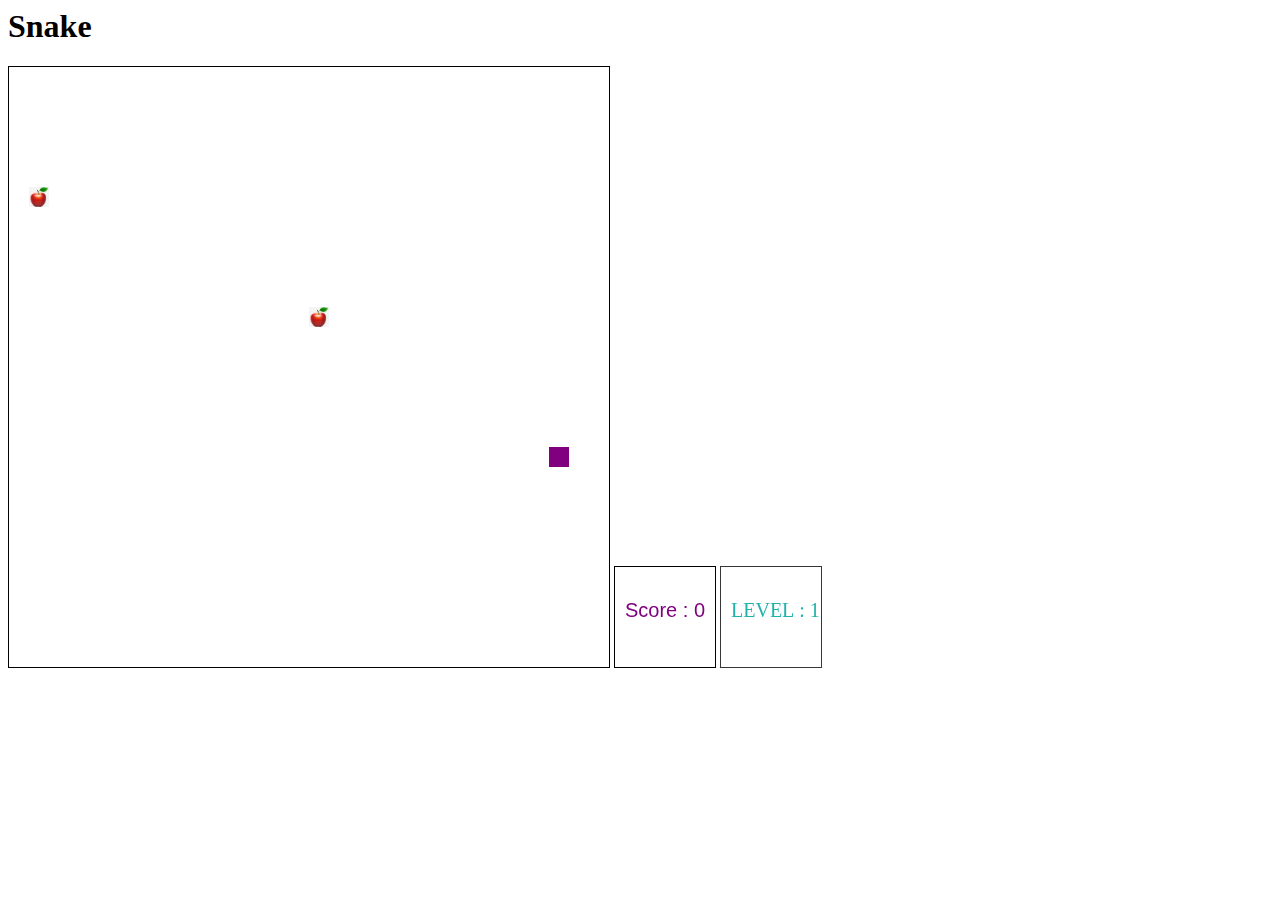
==== index.html @ 0a2d3634 "Merge pull request #5 from rg-km/fitur-leveling" ====
<html>
    <head>
        <script type="text/javascript" src="index-basic.js"></script>
    </head>
    <body onload="draw();">
        <h1>Snake</h1>
        <canvas id="snakeBoard" width="600" height="600" style="border:1px solid #000000;"></canvas>
        <canvas id="score1Board" width="100" height="100" style="border:1px solid #000000;"></canvas>
        <canvas id="levelBoard" width="100" height="100" style="border: 1px solid #383636;"></canvas>
        <img src="./assets/apple.png" id="apple" alt="" width="30" height="30" style="display: none;">
        
    </body>
</html>
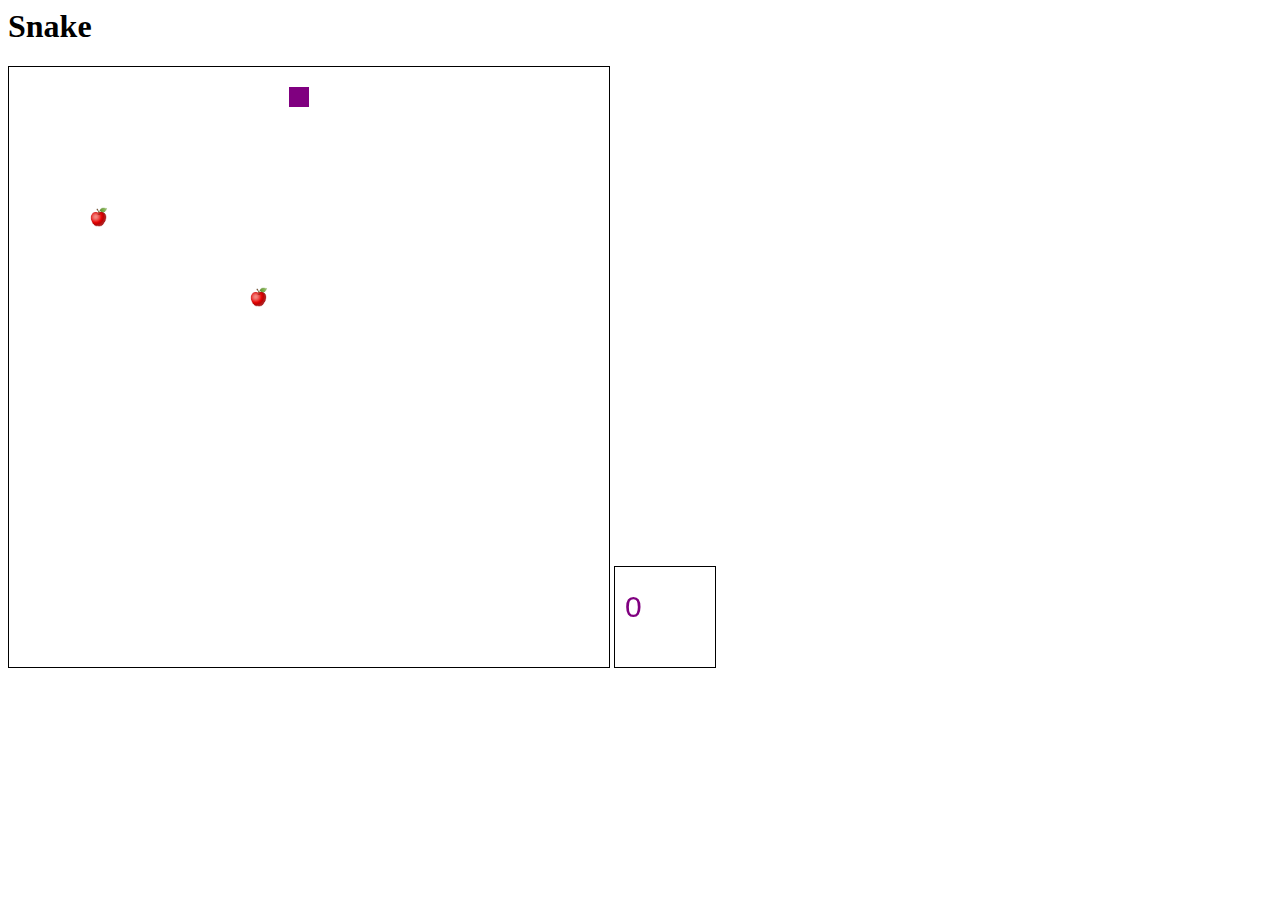
==== commit f8f7830b: "SPSN-11 menambah ikon nyawa yang bisa di makan" ====
--- a/index.html
+++ b/index.html
@@ -6,8 +6,9 @@
         <h1>Snake</h1>
         <canvas id="snakeBoard" width="600" height="600" style="border:1px solid #000000;"></canvas>
         <canvas id="score1Board" width="100" height="100" style="border:1px solid #000000;"></canvas>
-        <canvas id="levelBoard" width="100" height="100" style="border: 1px solid #383636;"></canvas>
-        <img src="./assets/apple.png" id="apple" alt="" width="30" height="30" style="display: none;">
+
+        <img src="./assets/apel.png" id="apple" alt="" width="30" height="30" style="display: none;">
+        <img src="./assets/life.png" id="life" alt="" width="30" height="30" style="display: none;">
         
     </body>
 </html>
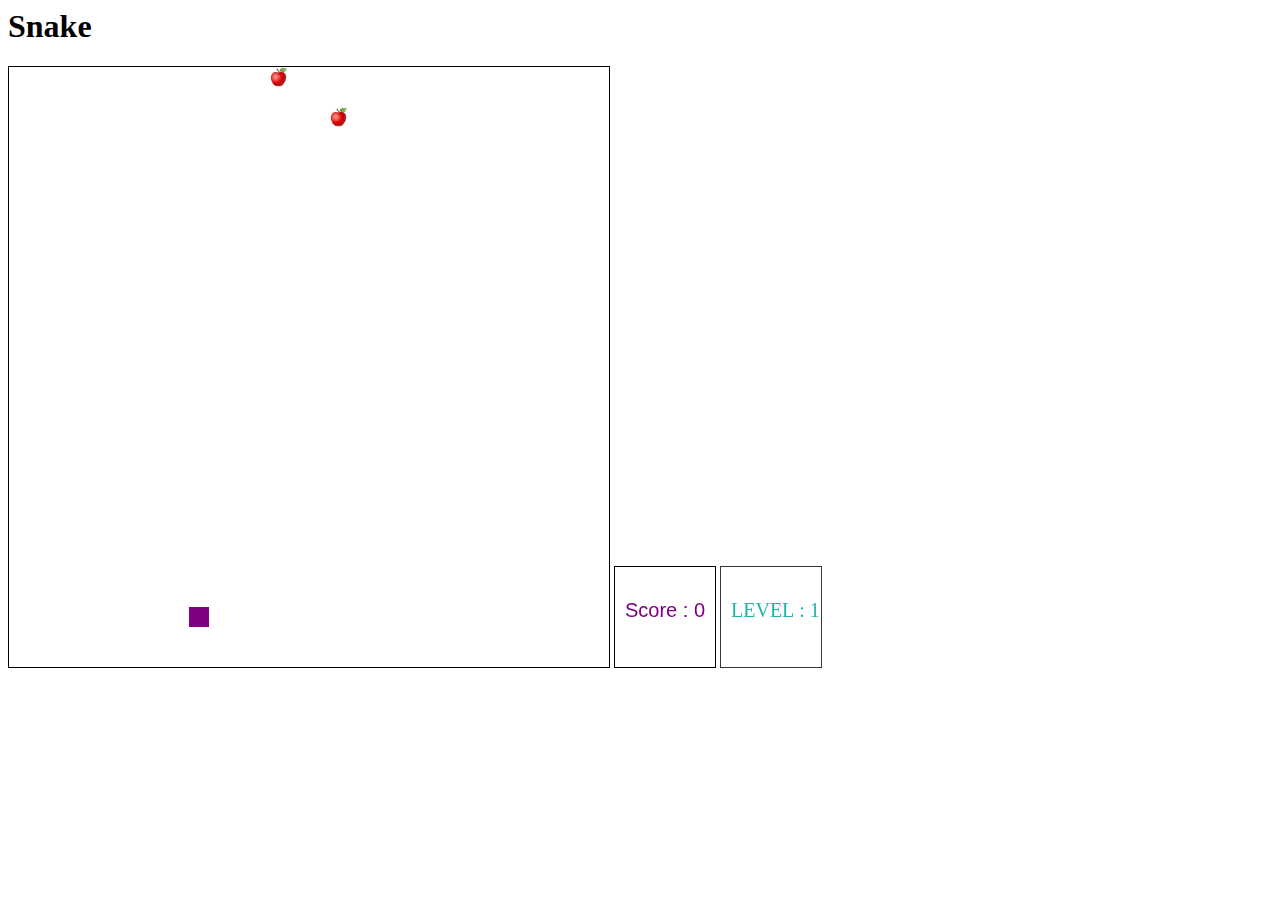
==== commit d6c6e3cd: "fix conflict" ====
--- a/index.html
+++ b/index.html
@@ -9,6 +9,7 @@
 
         <img src="./assets/apel.png" id="apple" alt="" width="30" height="30" style="display: none;">
         <img src="./assets/life.png" id="life" alt="" width="30" height="30" style="display: none;">
+        <canvas id="levelBoard" width="100" height="100" style="border: 1px solid #383636;"></canvas>
         
     </body>
 </html>
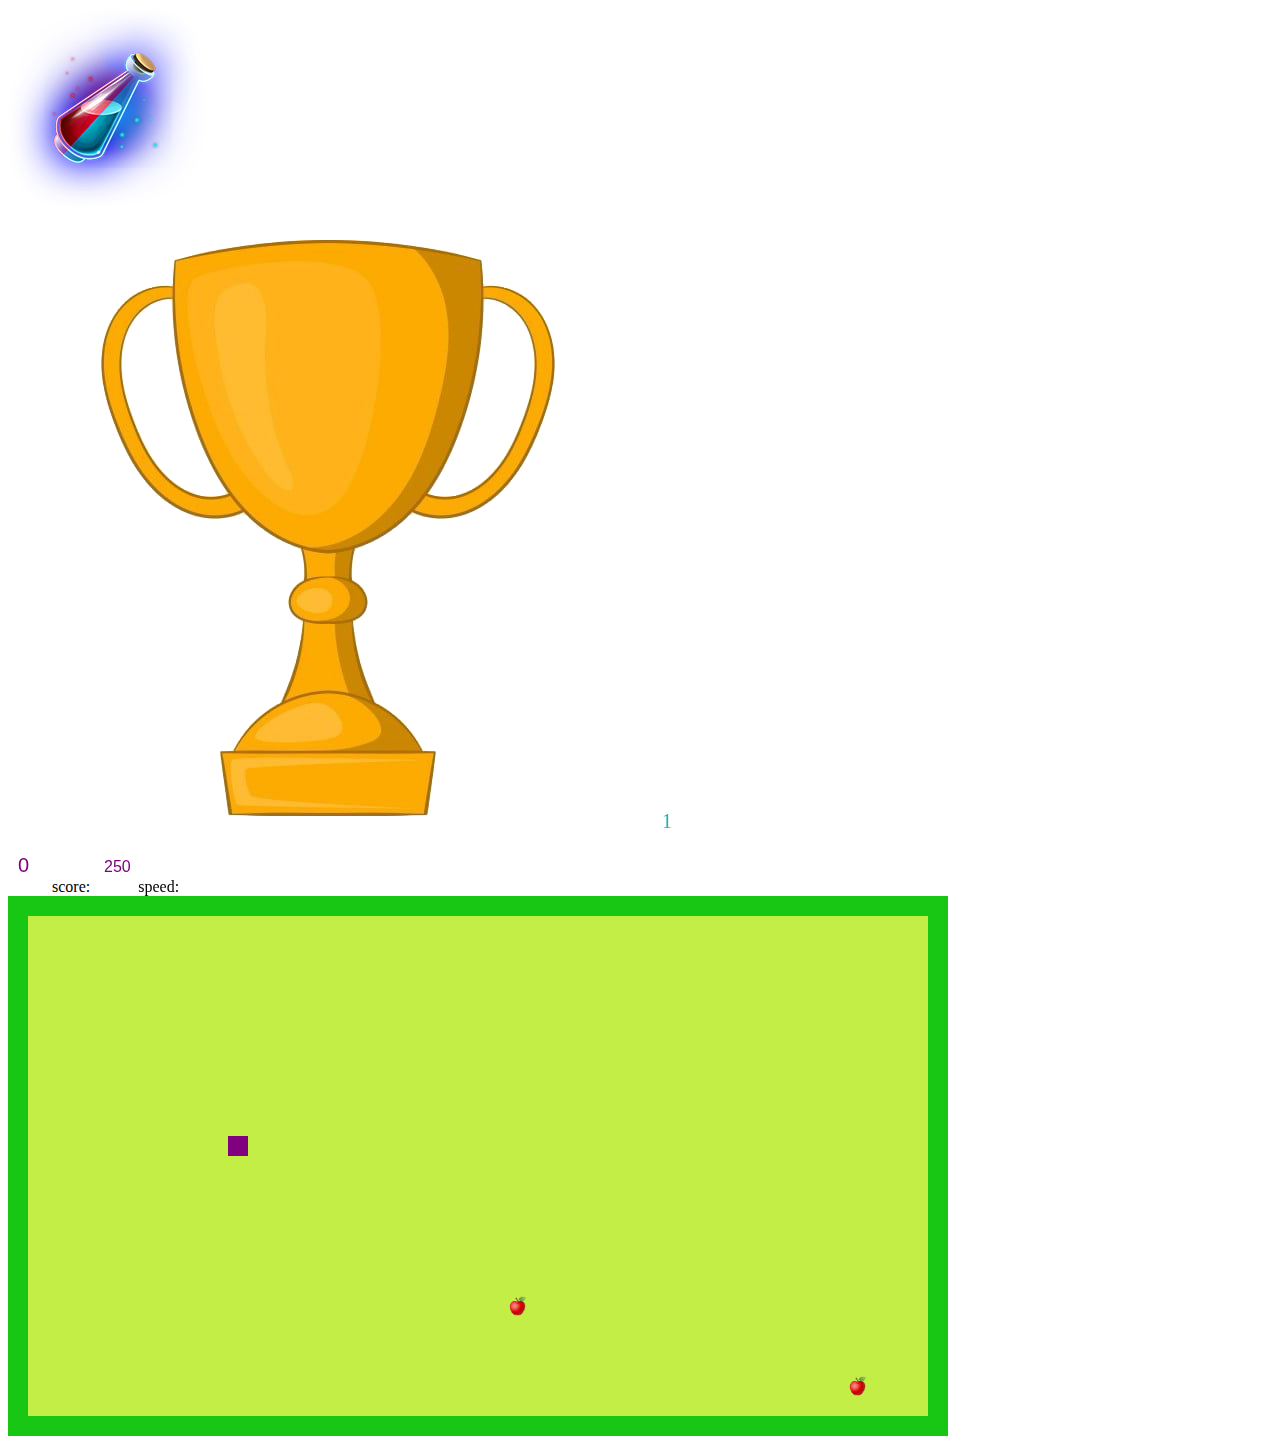
==== commit 1b130289: "fixing" ====
--- a/index.html
+++ b/index.html
@@ -1,15 +1,39 @@
 <html>
     <head>
+        <link href="https://cdn.jsdelivr.net/npm/bootstrap@5.1.3/dist/css/bootstrap.min.css" rel="stylesheet" integrity="sha384-1BmE4kWBq78iYhFldvKuhfTAU6auU8tT94WrHftjDbrCEXSU1oBoqyl2QvZ6jIW3" crossorigin="anonymous">
         <script type="text/javascript" src="index-basic.js"></script>
+        <script type="style/css" src="./style.css"></script>
     </head>
     <body onload="draw();">
-        <h1>Snake</h1>
-        <canvas id="snakeBoard" width="600" height="600" style="border:1px solid #000000;"></canvas>
-        <canvas id="score1Board" width="100" height="100" style="border:1px solid #000000;"></canvas>
+        <div class="top-element d-flex justify-content-around m-4 ms-lg-5 p-2">
+                <div class=" d-flex justify-content-around">
+                    <!-- <canvas id="snakeHealth" width="40" height="40"> -->
+                        <img src="./assets/life.png" alt="">
+                    <!-- </canvas> -->
+                </div>
+                <div class=" d-flex justify-content-around">
+                    <img src="./assets/level.png" alt="">
+                    <canvas id="levelBoard" width="40" height="40" ></canvas>
+                </div>
+                <div class=" d-flex d-flex flex-row-reverse">
+                    <canvas id="score1Board" width="40" height="40"></canvas>
+                    score:
+                    <canvas class="pe-3" id="speedBoard" width="40" height="40"></canvas>
+                    speed:
+                </div>
+        </div>
+          
+        <div class="mt-5 position-absolute top-50 start-50 translate-middle">
+            <canvas id="snakeBoard" width="900" height="500" style="border:20px solid #17C714; background-color: #C2EE45;"></canvas>
+            <!-- <canvas id="score1Board" width="100" height="100"></canvas> -->
+
+
+            <img src="./assets/apel.png" id="apple" alt="" width="40" height="40" style="display: none;">
+        </div>     
 
         <img src="./assets/apel.png" id="apple" alt="" width="30" height="30" style="display: none;">
-        <img src="./assets/life.png" id="life" alt="" width="30" height="30" style="display: none;">
-        <canvas id="levelBoard" width="100" height="100" style="border: 1px solid #383636;"></canvas>
+        <img src="./assets/addLife.png" id="life" alt="" width="50" height="50" style="display: none;">
         
+
     </body>
 </html>
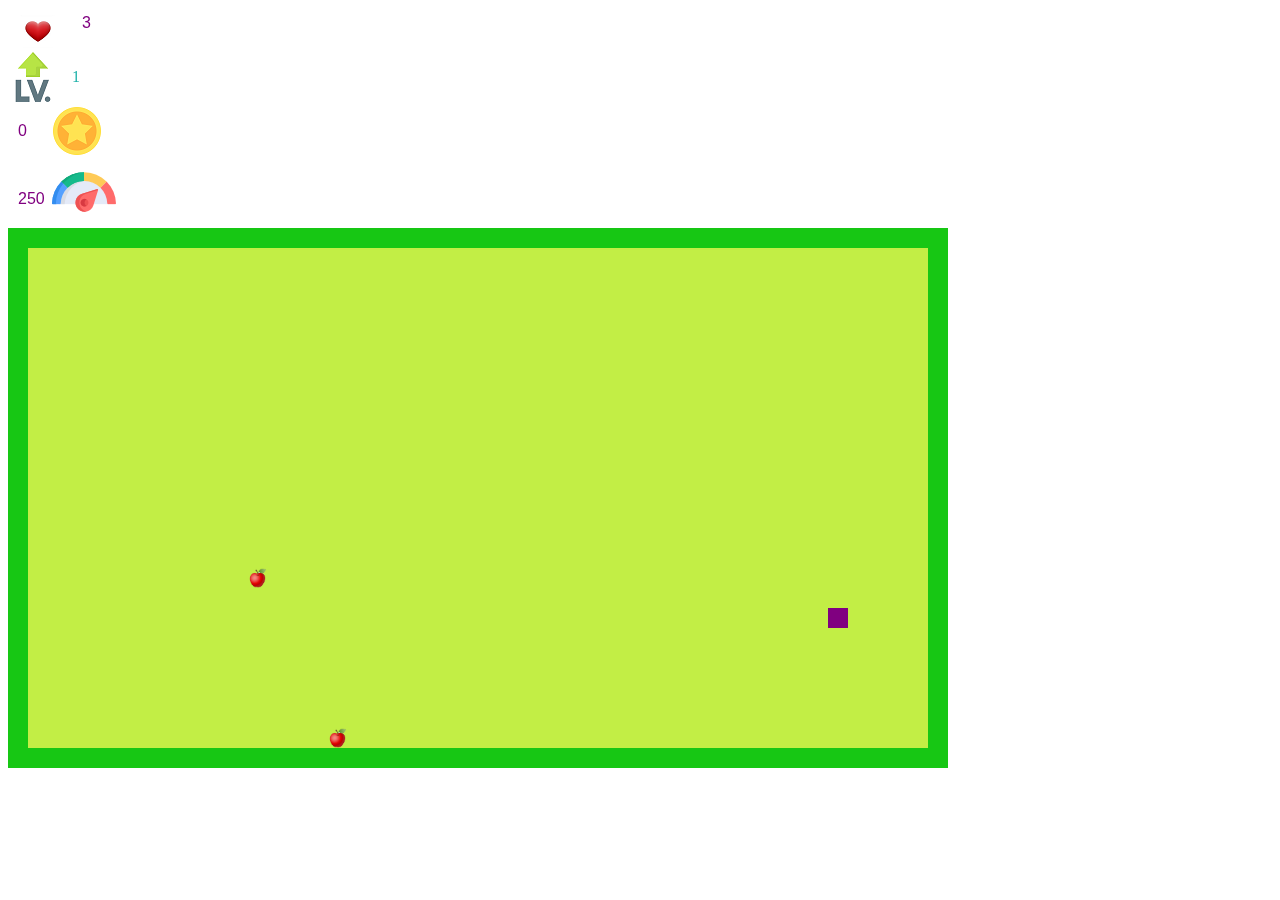
==== commit 46884180: "Merge pull request #12 from rg-km/frontend" ====
--- a/index.html
+++ b/index.html
@@ -6,20 +6,21 @@
     </head>
     <body onload="draw();">
         <div class="top-element d-flex justify-content-around m-4 ms-lg-5 p-2">
-                <div class=" d-flex justify-content-around">
-                    <!-- <canvas id="snakeHealth" width="40" height="40"> -->
-                        <img src="./assets/life.png" alt="">
-                    <!-- </canvas> -->
+                <div class=" d-flex justify-content-around text-center">
+                    <img src="./assets/life.png" alt="">
+                    <canvas id="healthBoard" width="40" height="40"></canvas>
                 </div>
                 <div class=" d-flex justify-content-around">
-                    <img src="./assets/level.png" alt="">
+                    <img src="./assets/level-up.png " alt="">
                     <canvas id="levelBoard" width="40" height="40" ></canvas>
                 </div>
                 <div class=" d-flex d-flex flex-row-reverse">
                     <canvas id="score1Board" width="40" height="40"></canvas>
-                    score:
-                    <canvas class="pe-3" id="speedBoard" width="40" height="40"></canvas>
-                    speed:
+                    <img src="./assets/score.png" alt="">
+                </div>
+                <div class=" d-flex d-flex flex-row-reverse">
+                    <canvas class="pe-4" id="speedBoard" width="40" height="40"></canvas>
+                    <img src="./assets/speed.png" alt="">
                 </div>
         </div>
           
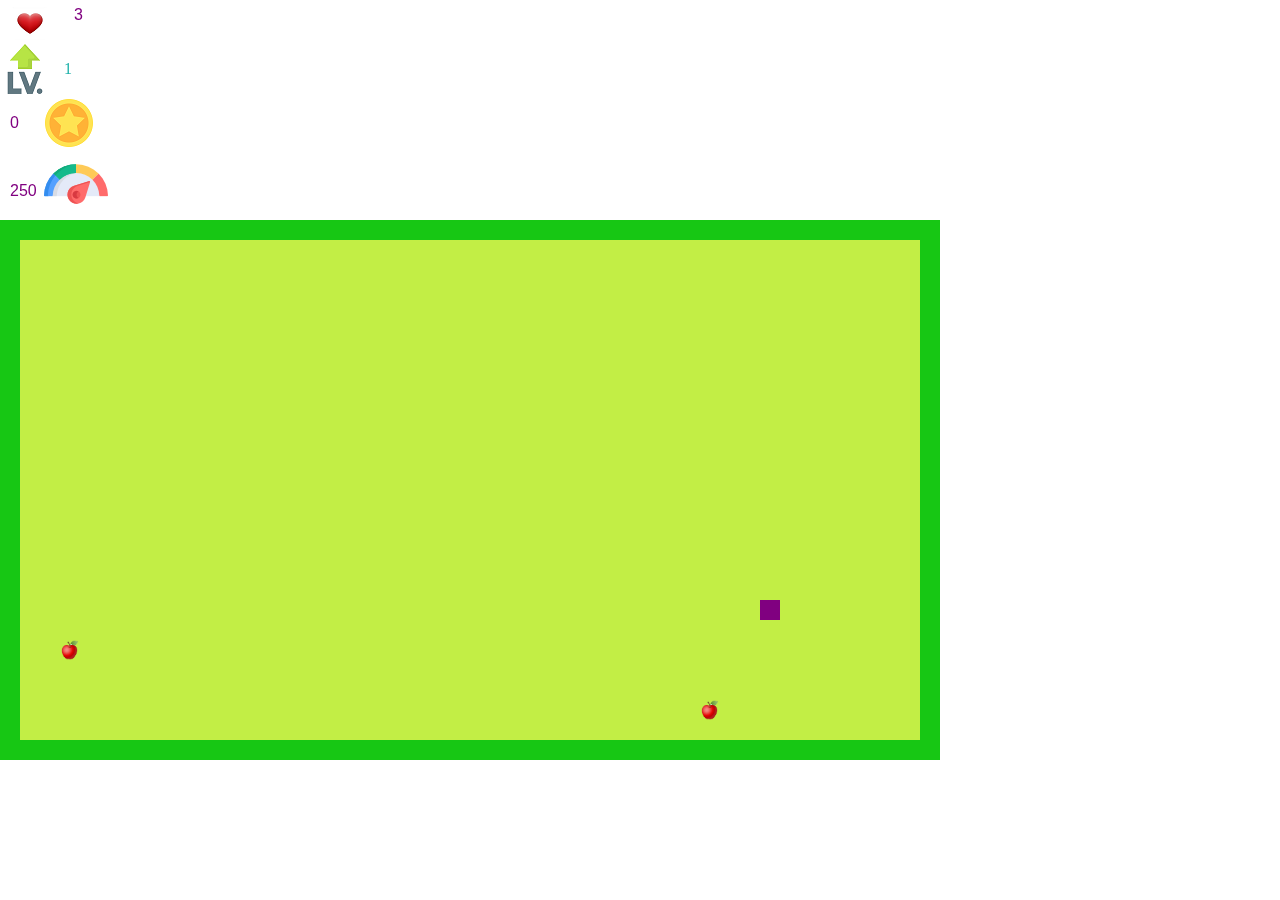
==== commit c2242318: "improvement layout and sound" ====
--- a/index.html
+++ b/index.html
@@ -1,11 +1,12 @@
 <html>
     <head>
         <link href="https://cdn.jsdelivr.net/npm/bootstrap@5.1.3/dist/css/bootstrap.min.css" rel="stylesheet" integrity="sha384-1BmE4kWBq78iYhFldvKuhfTAU6auU8tT94WrHftjDbrCEXSU1oBoqyl2QvZ6jIW3" crossorigin="anonymous">
+        <link rel="stylesheet" href="style.css">
         <script type="text/javascript" src="index-basic.js"></script>
         <script type="style/css" src="./style.css"></script>
     </head>
     <body onload="draw();">
-        <div class="top-element d-flex justify-content-around m-4 ms-lg-5 p-2">
+        <div class="top-element d-flex justify-content-around m-1 ms-lg-5 p-1" id="top-bar">
                 <div class=" d-flex justify-content-around text-center">
                     <img src="./assets/life.png" alt="">
                     <canvas id="healthBoard" width="40" height="40"></canvas>
--- a/style.css
+++ b/style.css
@@ -0,0 +1,14 @@
+*{
+  margin: 0;
+  padding: 0;
+}
+
+#ular {
+  height: 155px;
+  width: 155px;
+  position: relative;
+  top: 300;
+  background-image: url("/assets/ular.gif");
+  background-size: cover;
+  color: yellowgreen;
+}
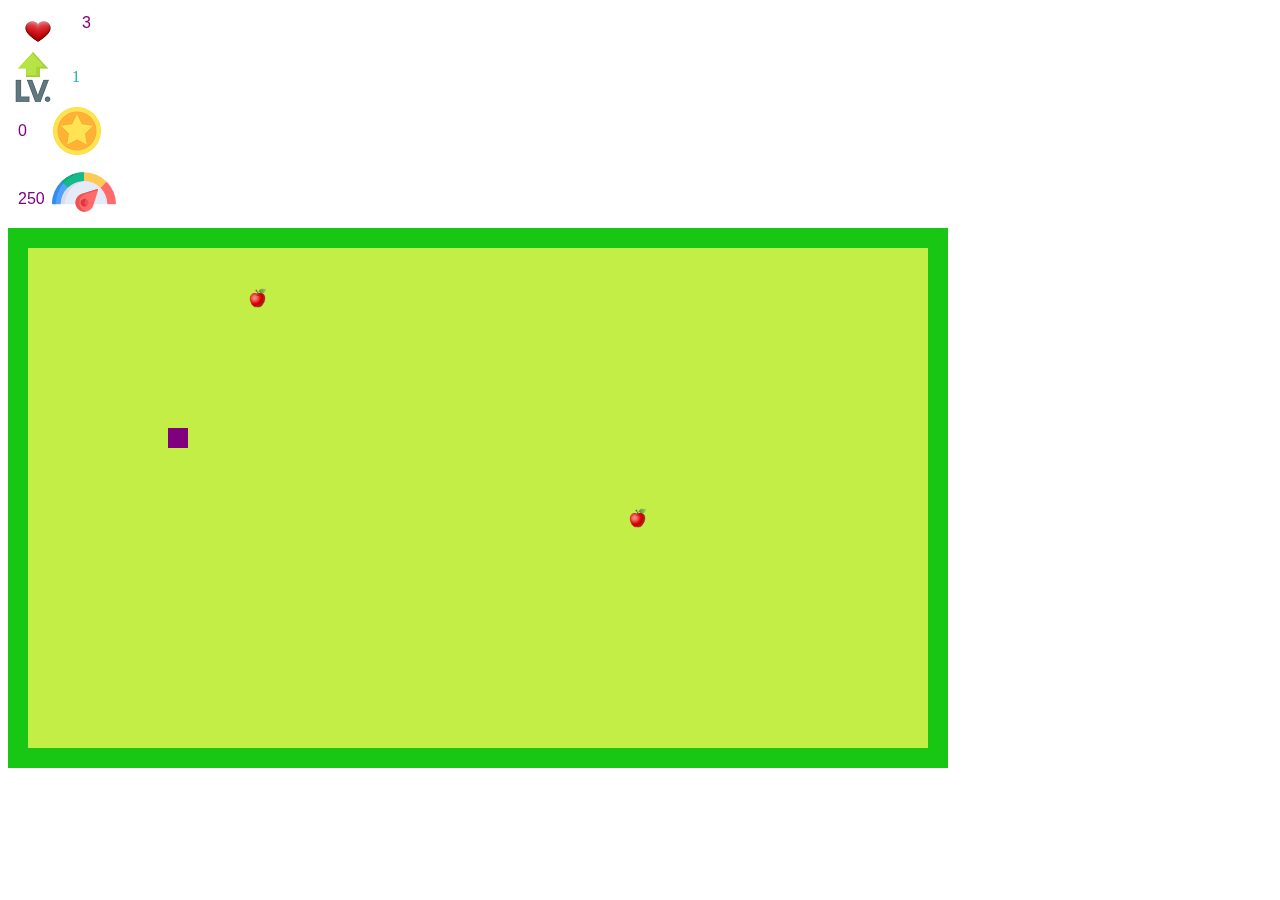
==== commit 1bac73b3: "Fitur badan Ular" ====
--- a/index.html
+++ b/index.html
@@ -1,12 +1,11 @@
 <html>
     <head>
         <link href="https://cdn.jsdelivr.net/npm/bootstrap@5.1.3/dist/css/bootstrap.min.css" rel="stylesheet" integrity="sha384-1BmE4kWBq78iYhFldvKuhfTAU6auU8tT94WrHftjDbrCEXSU1oBoqyl2QvZ6jIW3" crossorigin="anonymous">
-        <link rel="stylesheet" href="style.css">
         <script type="text/javascript" src="index-basic.js"></script>
         <script type="style/css" src="./style.css"></script>
     </head>
     <body onload="draw();">
-        <div class="top-element d-flex justify-content-around m-1 ms-lg-5 p-1" id="top-bar">
+        <div class="top-element d-flex justify-content-around m-4 ms-lg-5 p-2">
                 <div class=" d-flex justify-content-around text-center">
                     <img src="./assets/life.png" alt="">
                     <canvas id="healthBoard" width="40" height="40"></canvas>
@@ -23,6 +22,7 @@
                     <canvas class="pe-4" id="speedBoard" width="40" height="40"></canvas>
                     <img src="./assets/speed.png" alt="">
                 </div>
+                <img id="ular" style="display: none" width="50" height="50" src="./assets/kepala.png" alt=""/>
         </div>
           
         <div class="mt-5 position-absolute top-50 start-50 translate-middle">
@@ -32,9 +32,10 @@
 
             <img src="./assets/apel.png" id="apple" alt="" width="40" height="40" style="display: none;">
         </div>     
+      
 
         <img src="./assets/apel.png" id="apple" alt="" width="30" height="30" style="display: none;">
-        <img src="./assets/addLife.png" id="life" alt="" width="50" height="50" style="display: none;">
+        <img src="./assets/addLife.png" id="life" alt="" width="50" height="60" style="display: none;">
         
 
     </body>
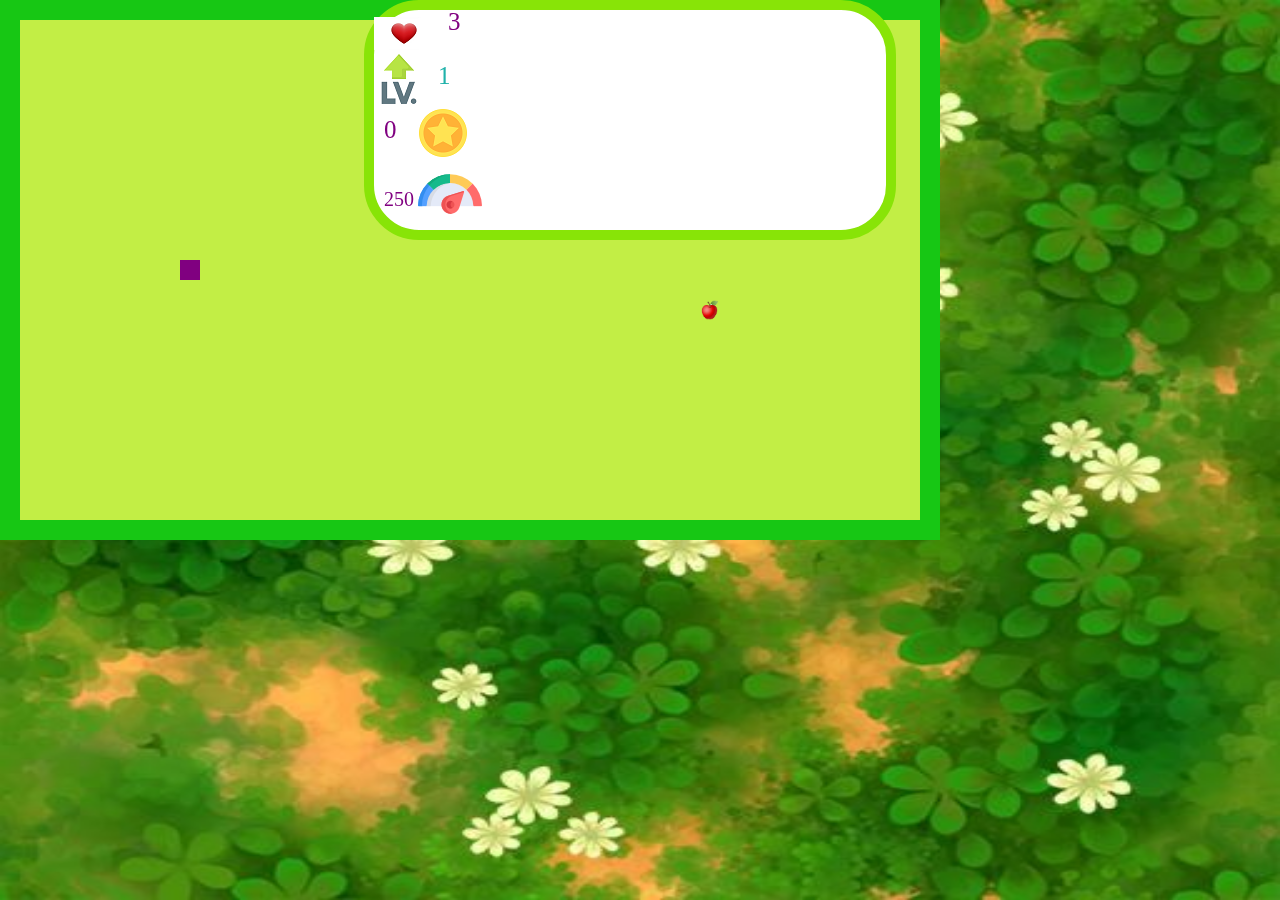
==== commit 01349483: "Merge pull request #19 from rg-km/fitur-badan-ular" ====
--- a/index.html
+++ b/index.html
@@ -1,11 +1,12 @@
 <html>
     <head>
         <link href="https://cdn.jsdelivr.net/npm/bootstrap@5.1.3/dist/css/bootstrap.min.css" rel="stylesheet" integrity="sha384-1BmE4kWBq78iYhFldvKuhfTAU6auU8tT94WrHftjDbrCEXSU1oBoqyl2QvZ6jIW3" crossorigin="anonymous">
+        <link rel="stylesheet" href="style.css">
         <script type="text/javascript" src="index-basic.js"></script>
         <script type="style/css" src="./style.css"></script>
     </head>
     <body onload="draw();">
-        <div class="top-element d-flex justify-content-around m-4 ms-lg-5 p-2">
+        <div class="top-element d-flex justify-content-around m-1 ms-lg-5 p-1" id="top-bar">
                 <div class=" d-flex justify-content-around text-center">
                     <img src="./assets/life.png" alt="">
                     <canvas id="healthBoard" width="40" height="40"></canvas>
--- a/style.css
+++ b/style.css
@@ -0,0 +1,41 @@
+* {
+  margin: 0;
+  padding: 0;
+}
+
+#ular {
+  height: 155px;
+  width: 155px;
+  position: relative;
+  top: 300;
+  background-image: url("/assets/ular.gif");
+  background-size: cover;
+  color: yellowgreen;
+}
+
+body {
+  background-image: url('assets/grass.jpg');
+  background-repeat: no-repeat;
+  background-attachment: fixed;
+  background-size: 100% 100%;
+}
+
+#top-bar {
+  background-color: rgb(255, 255, 255);
+  border-radius: 55px;
+  border: 10px solid #88e407;
+  width: 40%;
+  /* margin-bottom: 10%; */
+
+  /* margin-left: auto; */
+  /* margin-right: auto; */
+
+  position: absolute;
+  right: 30%;
+  /* width: 1000px; */
+  /* margin-left: 100px; */
+  /* margin-right: auto; */
+  /* padding: 20px;
+  
+  height: 150px; */
+}